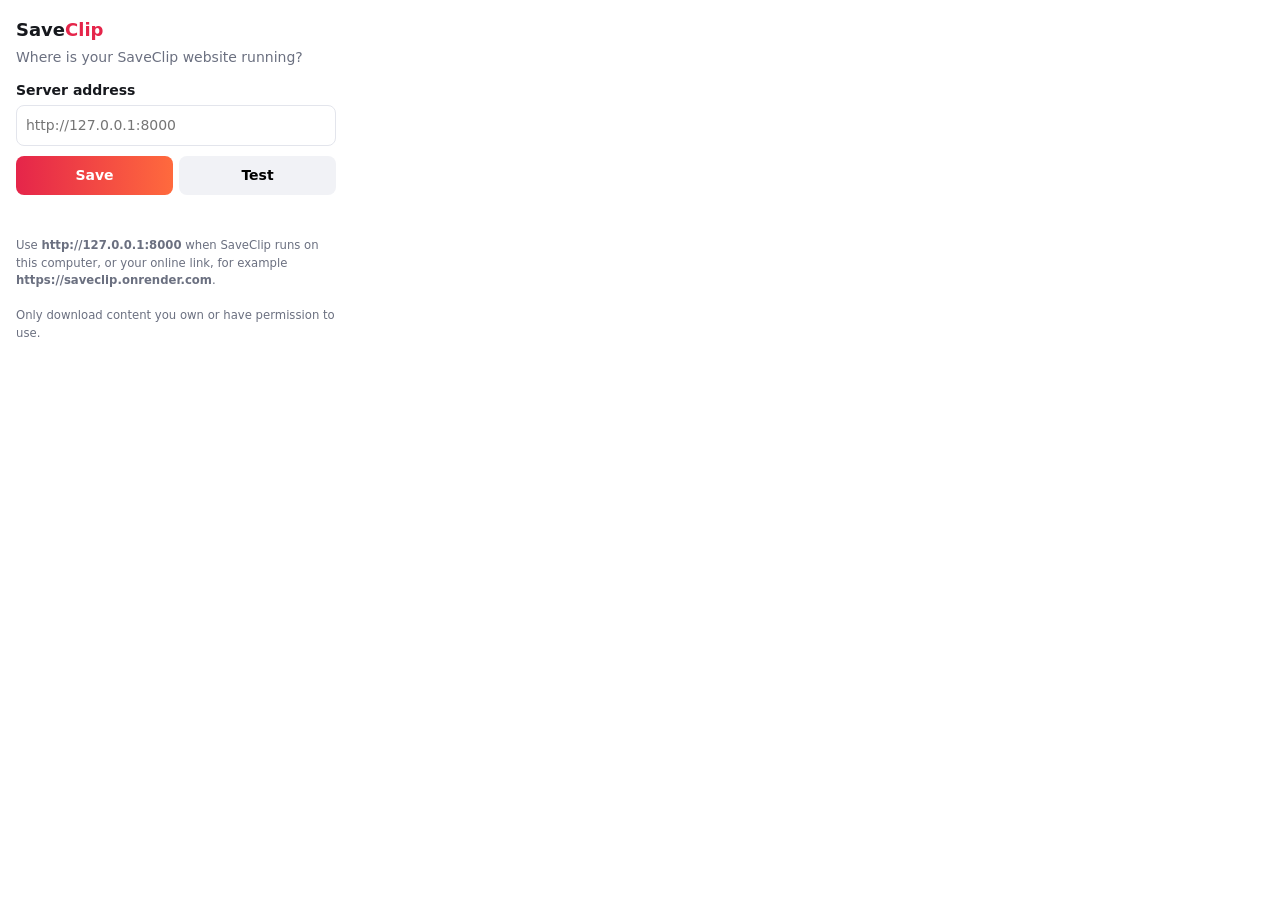
==== extension/options.html @ 2d6c32f1 "Add browser side button and phone Share support - extension/: Chrome/Edge extension with a floating " ====
<!doctype html>
<html lang="en"><head><meta charset="utf-8"><title>SaveClip settings</title>
<style>
  body { font: 14px/1.5 system-ui, -apple-system, "Segoe UI", Roboto, sans-serif; margin: 0; padding: 16px; width: 320px; color: #16181d; }
  h1 { font-size: 18px; margin: 0 0 4px; } h1 span { color: #e5254a; }
  p { color: #6b7080; margin: 0 0 12px; }
  label { font-weight: 600; display: block; margin-bottom: 4px; }
  input { width: 100%; box-sizing: border-box; padding: 9px; border: 1px solid #e3e5ec; border-radius: 8px; font: inherit; }
  .row { display: flex; gap: 6px; margin-top: 10px; }
  button { flex: 1; padding: 9px; border: 0; border-radius: 8px; font: inherit; font-weight: 600; cursor: pointer; }
  #save { background: linear-gradient(90deg, #e5254a, #ff6a3d); color: #fff; }
  #test { background: #f1f2f6; }
  #status { margin-top: 10px; font-size: 13px; min-height: 20px; }
  .ok { color: #18a058; } .err { color: #d93636; }
  small { color: #6b7080; display: block; margin-top: 12px; }
</style></head>
<body>
  <h1>Save<span>Clip</span></h1>
  <p>Where is your SaveClip website running?</p>
  <label for="server">Server address</label>
  <input id="server" type="url" placeholder="http://127.0.0.1:8000">
  <div class="row"><button id="save">Save</button><button id="test">Test</button></div>
  <div id="status"></div>
  <small>Use <b>http://127.0.0.1:8000</b> when SaveClip runs on this computer, or your online link, for example <b>https://saveclip.onrender.com</b>.<br><br>Only download content you own or have permission to use.</small>
  <script src="options.js"></script>
</body></html>
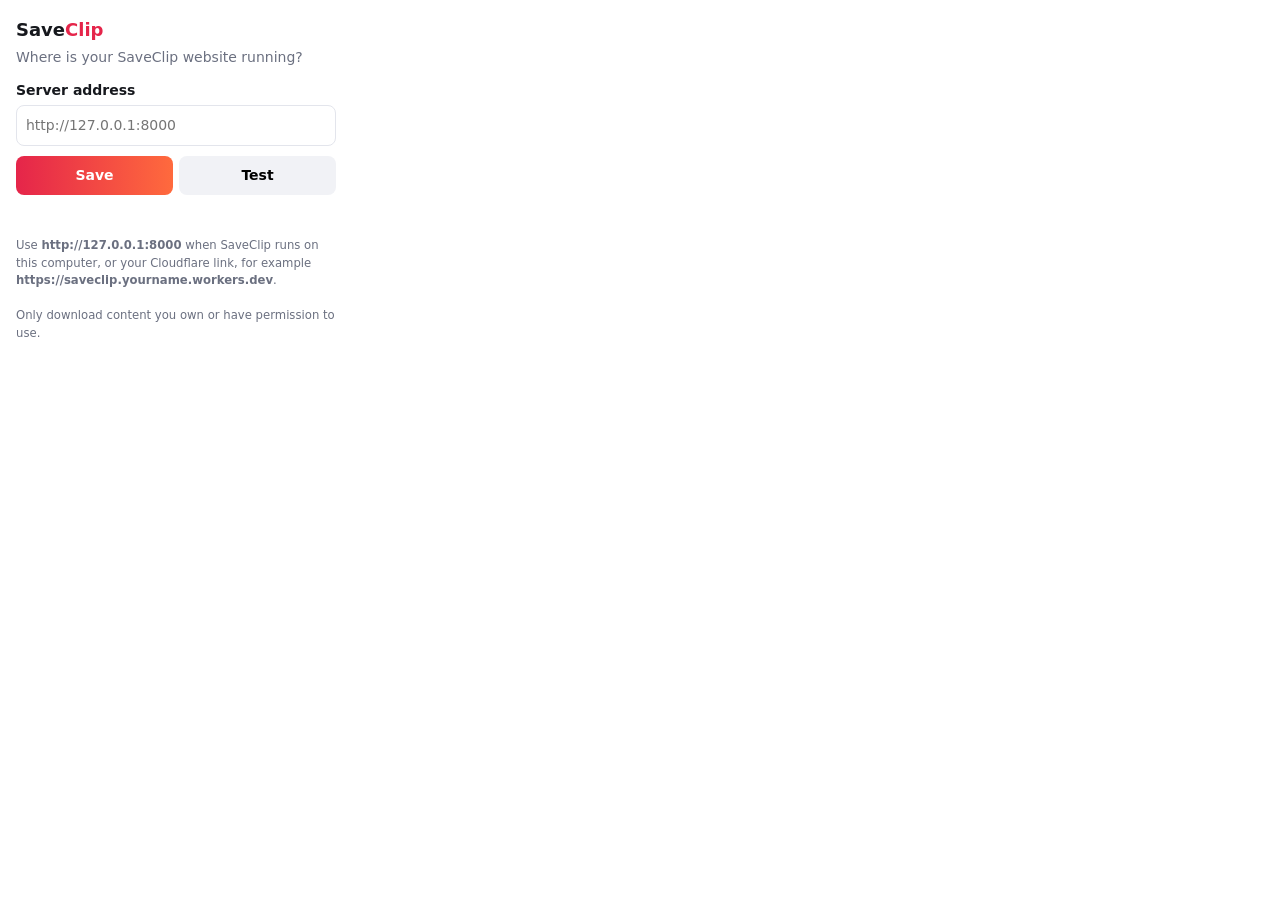
==== commit 7c17d0a6: "Run SaveClip free on Cloudflare: Worker site + tunnel to your PC - wrangler.jsonc + cloudflare/worke" ====
--- a/extension/options.html
+++ b/extension/options.html
@@ -21,6 +21,6 @@
   <input id="server" type="url" placeholder="http://127.0.0.1:8000">
   <div class="row"><button id="save">Save</button><button id="test">Test</button></div>
   <div id="status"></div>
-  <small>Use <b>http://127.0.0.1:8000</b> when SaveClip runs on this computer, or your online link, for example <b>https://saveclip.onrender.com</b>.<br><br>Only download content you own or have permission to use.</small>
+  <small>Use <b>http://127.0.0.1:8000</b> when SaveClip runs on this computer, or your Cloudflare link, for example <b>https://saveclip.yourname.workers.dev</b>.<br><br>Only download content you own or have permission to use.</small>
   <script src="options.js"></script>
 </body></html>
